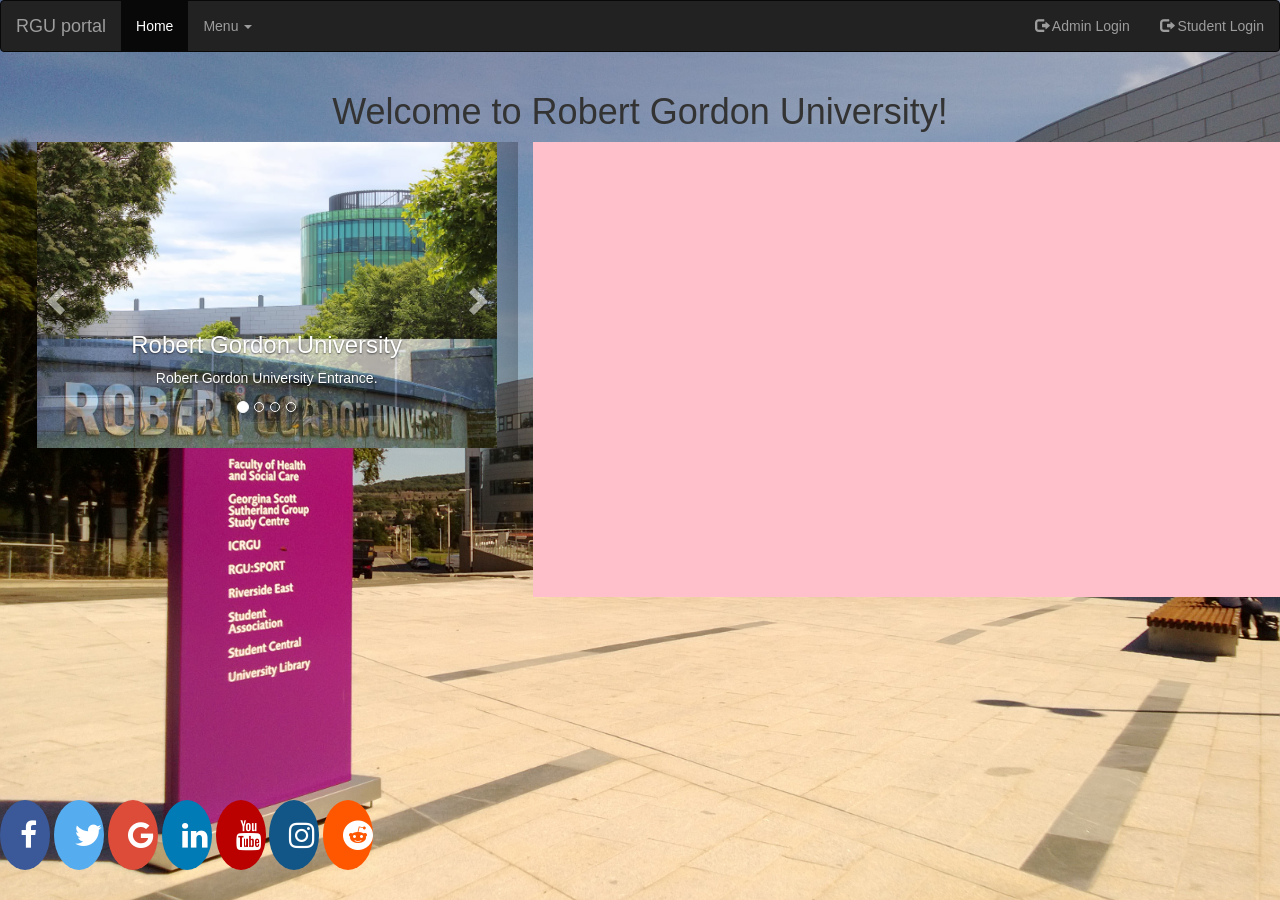
==== index.html @ ff1afb11 "hi" ====
<!doctype html>
<html>
<head>
    <meta charset="utf-8">
    <meta name="viewport" content="width=device-width, initial-scale=1">
    <link rel="stylesheet" href="https://maxcdn.bootstrapcdn.com/bootstrap/3.3.7/css/bootstrap.min.css">
    <link rel="stylesheet" href="https://cdnjs.cloudflare.com/ajax/libs/font-awesome/4.7.0/css/font-awesome.min.css">
    <link rel="stylesheet" href="/style.css" type="text/css" />
    <script src="https://ajax.googleapis.com/ajax/libs/jquery/3.2.0/jquery.min.js"></script>
    <script src="https://maxcdn.bootstrapcdn.com/bootstrap/3.3.7/js/bootstrap.min.js"></script>
    <title>Robert Gordon University!</title>
    <style>
        footer {
            position: absolute;
            left: 0;
            bottom: 0;
            height: 100px;
            width: 100%;
            overflow:hidden;
        }
    </style>
</head>

<body background="/assets/Plaza_at_The_Robert_Gordon_University_2.jpg">

<nav class="navbar navbar-inverse">
    <div class="container-fluid">
        <div class="navbar-header">
            <a class="navbar-brand" href="/index.html">RGU portal</a>
        </div>
        <ul class="nav navbar-nav">
            <li class="active"><a href="index.html">Home</a></li>
            <li class="dropdown">
                <a class="dropdown-toggle" data-toggle="dropdown" href="#">Menu
                    <span class="caret"></span></a>
                <ul class="dropdown-menu">
                    <li><a href="/Forum/main_forum.php">Forum</a></li>
                    <li><a href="/Upload/upload.html">Upload</a></li>
                    <li><a href="/Registration/regi.html">Add Student</a></li>
                    <li><a href="/NewAccount/account.html">Add User Account</a></li>
                </ul>
            </li>
        </ul>
        <ul class="nav navbar-nav navbar-right">
            <li><a href="/Login%20System/stulogin.html"><span class="glyphicon glyphicon-log-out"></span> Student Login</a></li>
        </ul>
        <ul class="nav navbar-nav navbar-right">
            <li><a href="/Login%20System/login.php"><span class="glyphicon glyphicon-log-out"></span> Admin Login</a></li>
        </ul>
    </div>
</nav>


<main>
    <div class="container-fluid">
        <h1 align="center">Welcome to Robert Gordon University!</h1>
        <div class="row">
            <div class="col-sm-5">
                <div id="myCarousel" class="carousel slide" data-ride="carousel" align="center">
                    <!-- Indicators -->
                    <ol class="carousel-indicators">
                        <li data-target="#myCarousel" data-slide-to="0" class="active"></li>
                        <li data-target="#myCarousel" data-slide-to="1"></li>
                        <li data-target="#myCarousel" data-slide-to="2"></li>
                        <li data-target="#myCarousel" data-slide-to="3"></li>
                    </ol>

                    <!-- Wrapper for slides -->
                    <div class="carousel-inner" role="listbox">

                        <div class="item active">
                            <img src="./assets/rgu.jpg" alt="Chania" width="460" height="345">
                            <div class="carousel-caption">
                                <h3>Robert Gordon University</h3>
                                <p>Robert Gordon University Entrance.</p>
                            </div>
                        </div>

                        <div class="item">
                            <img src="./assets/robert-gordon-university-garthdee-campus-development.jpg" alt="Chania">
                            <div class="carousel-caption">
                                <h3>Robert Gordon University</h3>
                                <p>The university from above.</p>
                            </div>
                        </div>

                        <div class="item">
                            <img src="./assets/rgu%20(1).jpg" alt="Flower">
                            <div class="carousel-caption">
                                <h3>Robert Gordon University</h3>
                                <p>Business School Entrance.</p>
                            </div>
                        </div>

                        <div class="item">
                            <img src="./assets/RGU-Digital-Roadmap-Image-1-700x433.png" alt="Flower" width="460" height="345">
                            <div class="carousel-caption">
                                <h3>Robert Gordon University</h3>
                                <p>Sir Ian Wood Building Entrance.</p>
                            </div>
                        </div>

                    </div>

                    <!-- Left and right controls -->
                    <a class="left carousel-control" href="#myCarousel" role="button" data-slide="prev">
                        <span class="glyphicon glyphicon-chevron-left" aria-hidden="true"></span>
                        <span class="sr-only">Previous</span>
                    </a>
                    <a class="right carousel-control" href="#myCarousel" role="button" data-slide="next">
                        <span class="glyphicon glyphicon-chevron-right" aria-hidden="true"></span>
                        <span class="sr-only">Next</span>
                    </a>
                </div>
            </div>
            <div class="col-sm-7" style="background-color:pink;">
                <iframe src="https://www.google.com/maps/embed?pb=!1m18!1m12!1m3!1d5782.318652556725!2d-2.131814928088829!3d57.12129339130879!2m3!1f0!2f0!3f0!3m2!1i1024!2i768!4f13.1!3m3!1m2!1s0x0%3A0xdb24e81e930d0f3a!2sRobert+Gordon+University+Scott+Sutherland+School+of+Architecture+%26+Built+Environ!5e0!3m2!1sel!2suk!4v1492638238871" width="600" height="450" frameborder="0" style="border:0" allowfullscreen></iframe>
            </div>
        </div>
    </div>
</main>
<footer>

    <a href="http://www.facebook.com" class="fa fa-facebook"></a>
    <a href="http://www.twitter.com" class="fa fa-twitter"></a>
    <a href="http://www.google.com" class="fa fa-google"></a>
    <a href="http://www.linkedin.com" class="fa fa-linkedin"></a>
    <a href="http://www.youtube.com" class="fa fa-youtube"></a>
    <a href="http://www.instagram.com" class="fa fa-instagram"></a>
    <a href="http://www.reddit.com" class="fa fa-reddit"></a>

</footer>
</body>
</html>
---- style.css ----
body, html {
    height: 100%;
    /* Center and scale the image nicely */
    background-position: center;
    background-repeat: no-repeat;
    background-size: cover;
    margin:0;
}
form {
    margin-left: 170px;
    border-radius: 5px;
    background-color: white;
    padding: 40px;
    width: auto;
    height: auto;
}
.topnav {
    overflow: hidden;
    background-color: #333;
}

.topnav a {
    float: left;
    display: block;
    color: #f2f2f2;
    text-align: center;
    padding: 14px 16px;
    text-decoration: none;
    font-size: 17px;
}

.topnav a:hover {
    background-color: #ddd;
    color: black;
}

.topnav a.active {
    background-color: rebeccapurple;
    color: white;
}
.fa {
    padding: 20px;
    font-size: 30px;
    width: 50px;
    text-align: center;
    text-decoration: none;
    border-radius: 50%;
}

.fa:hover {
    opacity: 0.7;
}

.fa-facebook {
    background: #3B5998;
    color: white;
}

.fa-twitter {
    background: #55ACEE;
    color: white;
}

.fa-google {
    background: #dd4b39;
    color: white;
}

.fa-linkedin {
    background: #007bb5;
    color: white;
}

.fa-youtube {
    background: #bb0000;
    color: white;
}

.fa-instagram {
    background: #125688;
    color: white;
}
.fa-reddit {
    background: #ff5700;
    color: white;
}

.fa-rss {
    background: #ff6600;
    color: white;
}
title{
    text-align: center;
    color: #017572;
}
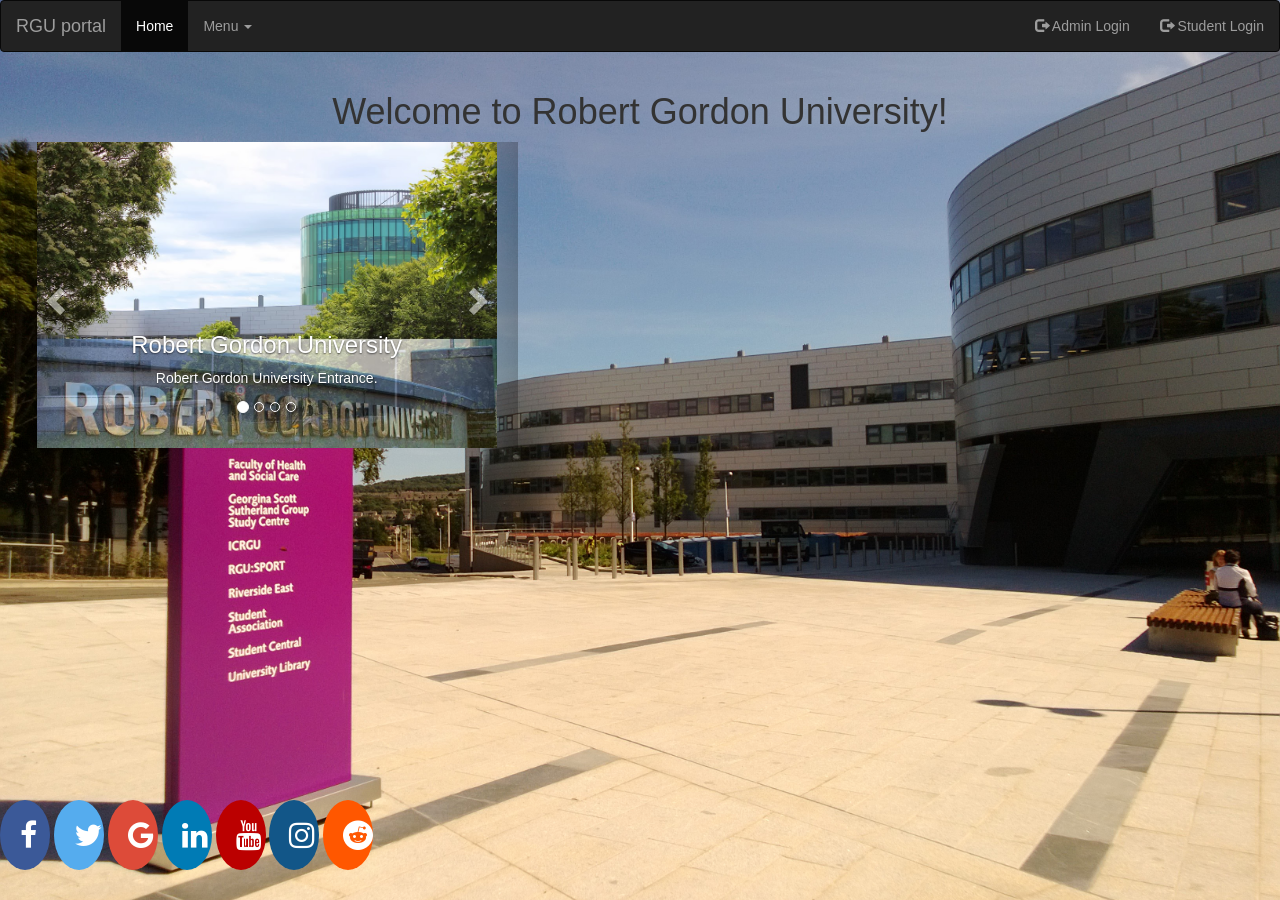
==== commit 669b0303: "hi" ====
--- a/index.html
+++ b/index.html
@@ -113,7 +113,7 @@
                     </a>
                 </div>
             </div>
-            <div class="col-sm-7" style="background-color:pink;">
+            <div class="col-sm-7" style="float: right;">
                 <iframe src="https://www.google.com/maps/embed?pb=!1m18!1m12!1m3!1d5782.318652556725!2d-2.131814928088829!3d57.12129339130879!2m3!1f0!2f0!3f0!3m2!1i1024!2i768!4f13.1!3m3!1m2!1s0x0%3A0xdb24e81e930d0f3a!2sRobert+Gordon+University+Scott+Sutherland+School+of+Architecture+%26+Built+Environ!5e0!3m2!1sel!2suk!4v1492638238871" width="600" height="450" frameborder="0" style="border:0" allowfullscreen></iframe>
             </div>
         </div>
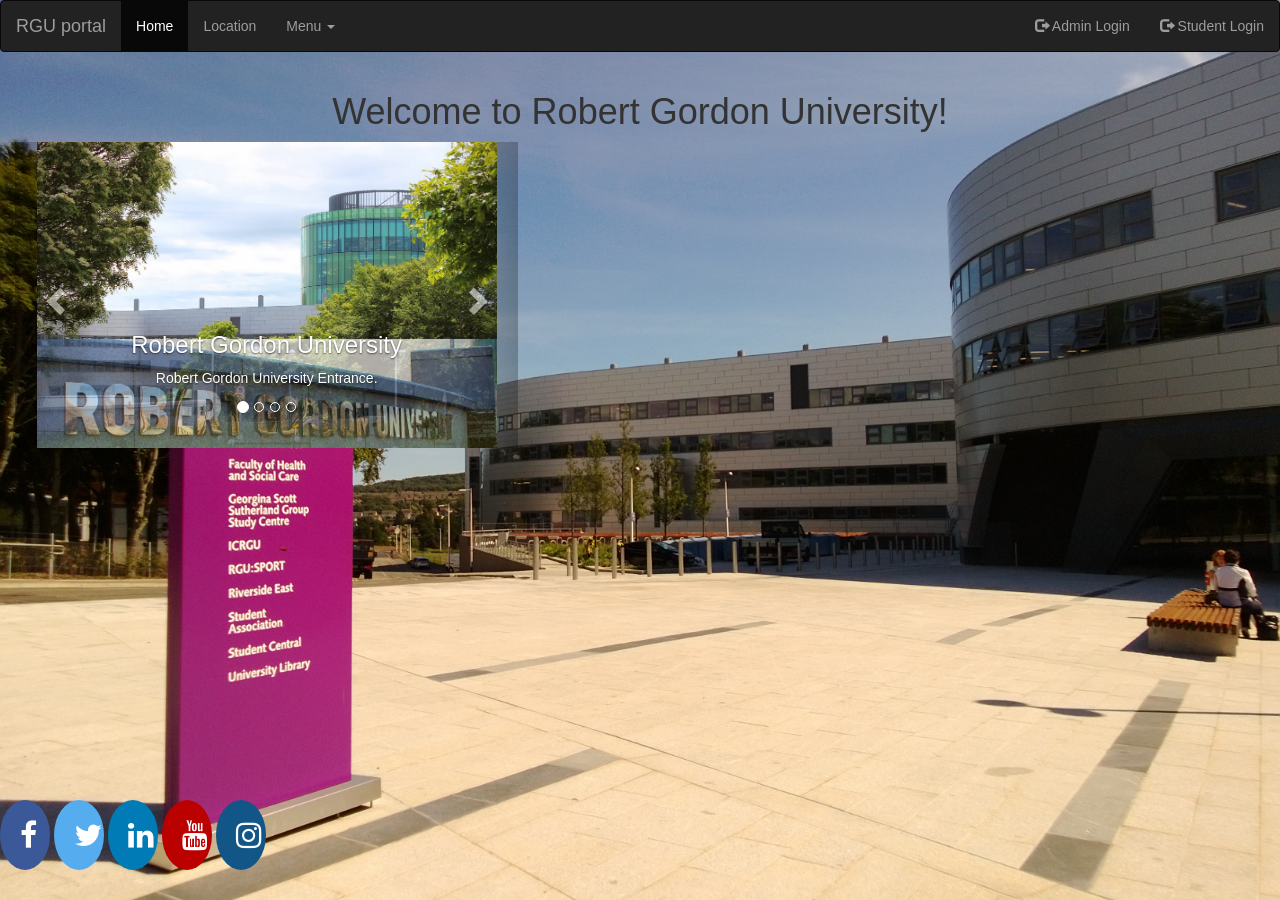
==== commit 77dcfeba: "hi" ====
--- a/index.html
+++ b/index.html
@@ -30,6 +30,7 @@
         </div>
         <ul class="nav navbar-nav">
             <li class="active"><a href="index.html">Home</a></li>
+            <li><a href="misc/where.html">Location</a></li>
             <li class="dropdown">
                 <a class="dropdown-toggle" data-toggle="dropdown" href="#">Menu
                     <span class="caret"></span></a>
@@ -113,7 +114,10 @@
                     </a>
                 </div>
             </div>
-            <div class="col-sm-7" style="float: right;">
+            <div class="col-sm-3">
+
+            </div>
+            <div class="col-sm-4" style="float: right;">
                 <iframe src="https://www.google.com/maps/embed?pb=!1m18!1m12!1m3!1d5782.318652556725!2d-2.131814928088829!3d57.12129339130879!2m3!1f0!2f0!3f0!3m2!1i1024!2i768!4f13.1!3m3!1m2!1s0x0%3A0xdb24e81e930d0f3a!2sRobert+Gordon+University+Scott+Sutherland+School+of+Architecture+%26+Built+Environ!5e0!3m2!1sel!2suk!4v1492638238871" width="600" height="450" frameborder="0" style="border:0" allowfullscreen></iframe>
             </div>
         </div>
@@ -121,13 +125,11 @@
 </main>
 <footer>
 
-    <a href="http://www.facebook.com" class="fa fa-facebook"></a>
-    <a href="http://www.twitter.com" class="fa fa-twitter"></a>
-    <a href="http://www.google.com" class="fa fa-google"></a>
-    <a href="http://www.linkedin.com" class="fa fa-linkedin"></a>
-    <a href="http://www.youtube.com" class="fa fa-youtube"></a>
-    <a href="http://www.instagram.com" class="fa fa-instagram"></a>
-    <a href="http://www.reddit.com" class="fa fa-reddit"></a>
+    <a href="https://www.facebook.com/robertgordonuniversity" class="fa fa-facebook"></a>
+    <a href="https://twitter.com/RobertGordonUni" class="fa fa-twitter"></a>
+    <a href="https://www.linkedin.com/edu/school?id=12660" class="fa fa-linkedin"></a>
+    <a href="https://www.youtube.com/user/RobertGordonUni" class="fa fa-youtube"></a>
+    <a href="https://www.instagram.com/robertgordonuni/" class="fa fa-instagram"></a>
 
 </footer>
 </body>
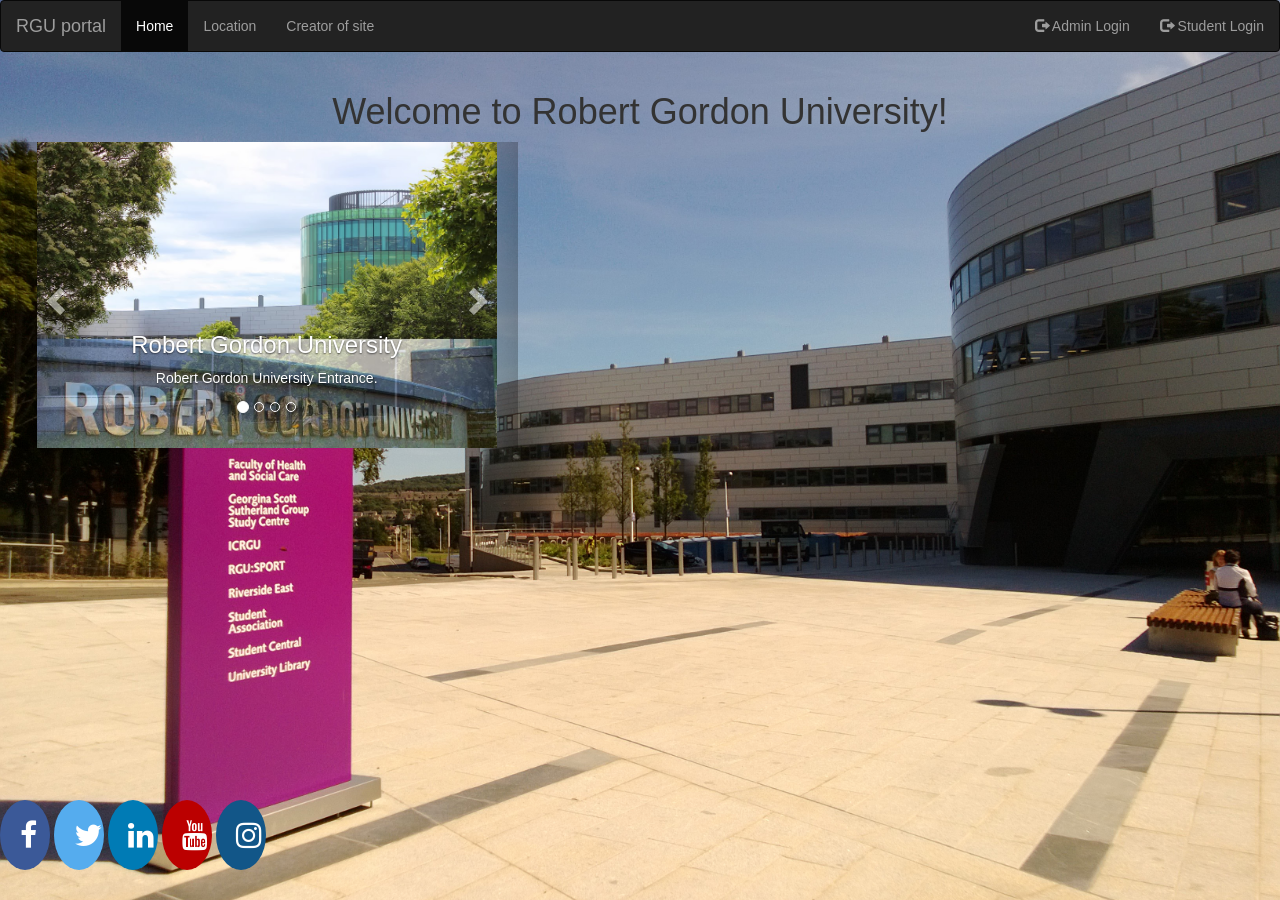
==== commit 77144e30: "hi" ====
--- a/index.html
+++ b/index.html
@@ -31,16 +31,7 @@
         <ul class="nav navbar-nav">
             <li class="active"><a href="index.html">Home</a></li>
             <li><a href="misc/where.html">Location</a></li>
-            <li class="dropdown">
-                <a class="dropdown-toggle" data-toggle="dropdown" href="#">Menu
-                    <span class="caret"></span></a>
-                <ul class="dropdown-menu">
-                    <li><a href="/Forum/main_forum.php">Forum</a></li>
-                    <li><a href="/Upload/upload.html">Upload</a></li>
-                    <li><a href="/Registration/regi.html">Add Student</a></li>
-                    <li><a href="/NewAccount/account.html">Add User Account</a></li>
-                </ul>
-            </li>
+            <li><a href="/misc/creator.html">Creator of site</a></li>
         </ul>
         <ul class="nav navbar-nav navbar-right">
             <li><a href="/Login%20System/stulogin.html"><span class="glyphicon glyphicon-log-out"></span> Student Login</a></li>
